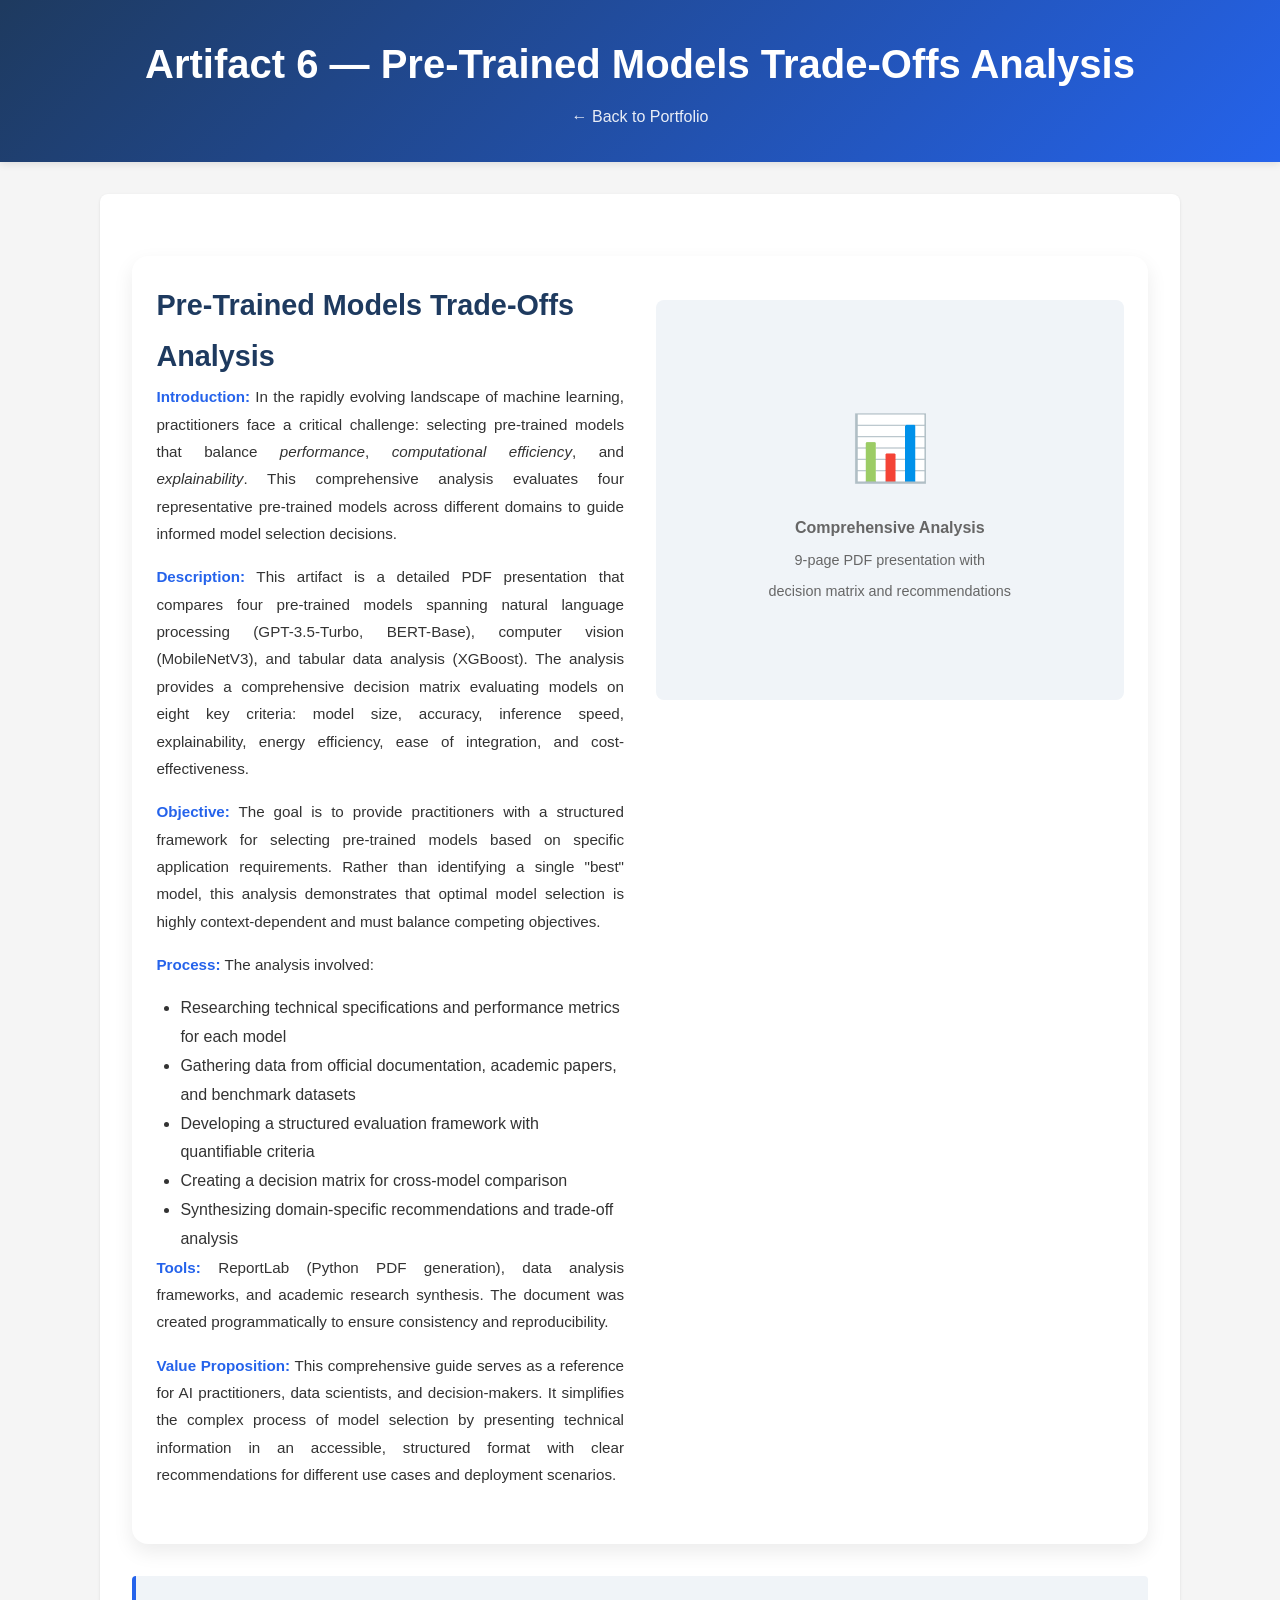
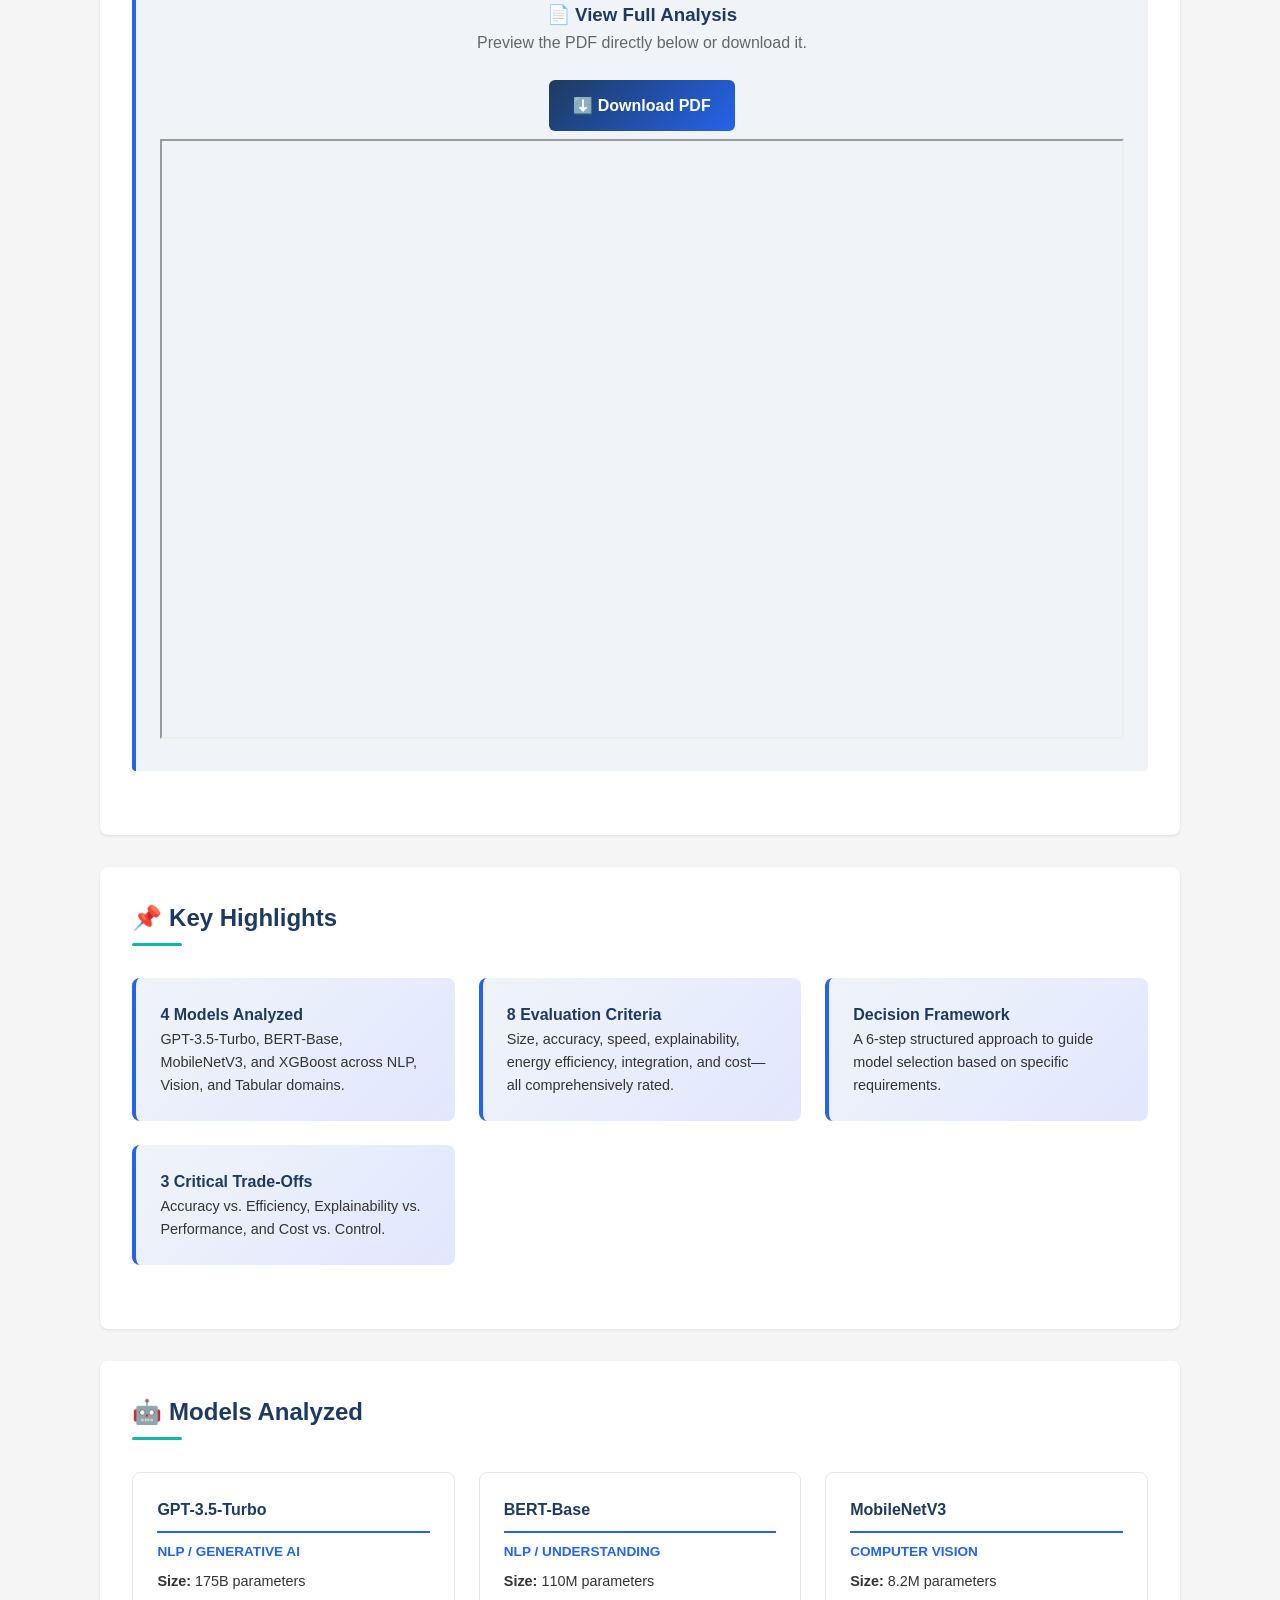
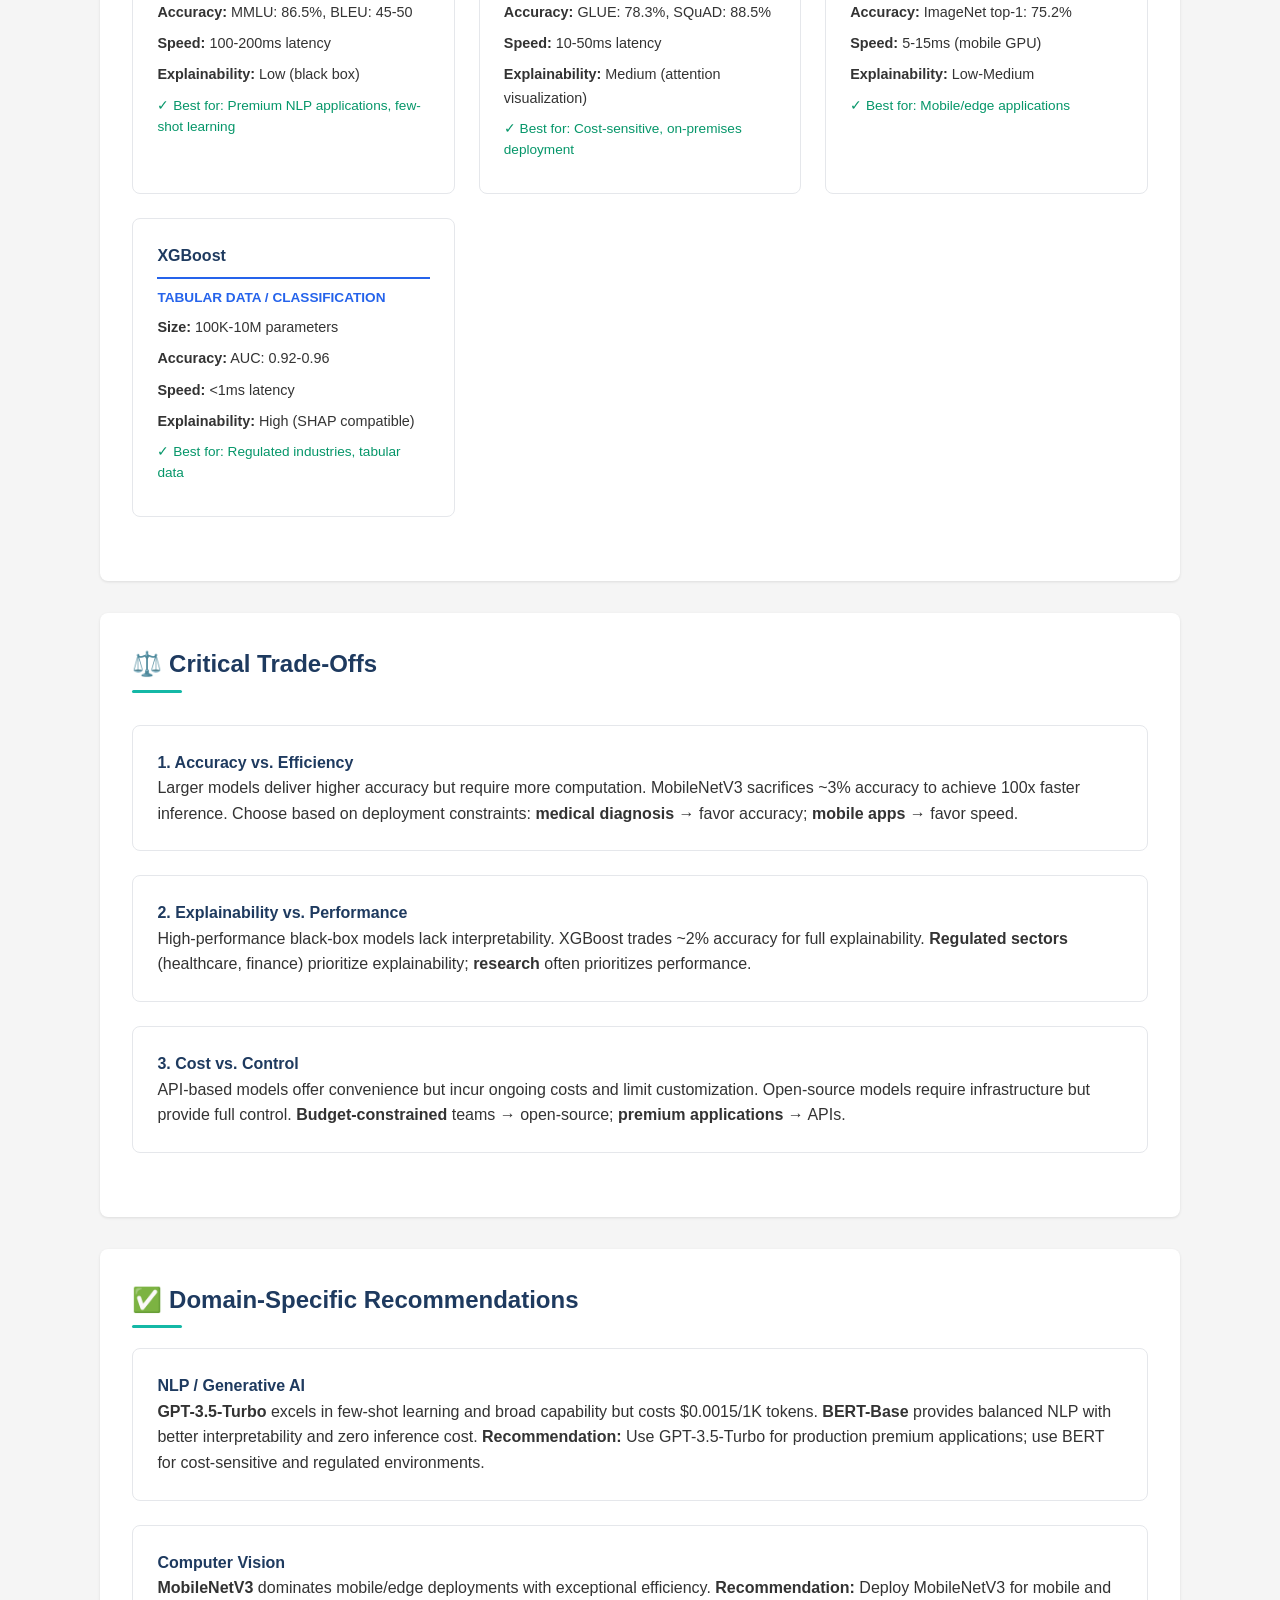
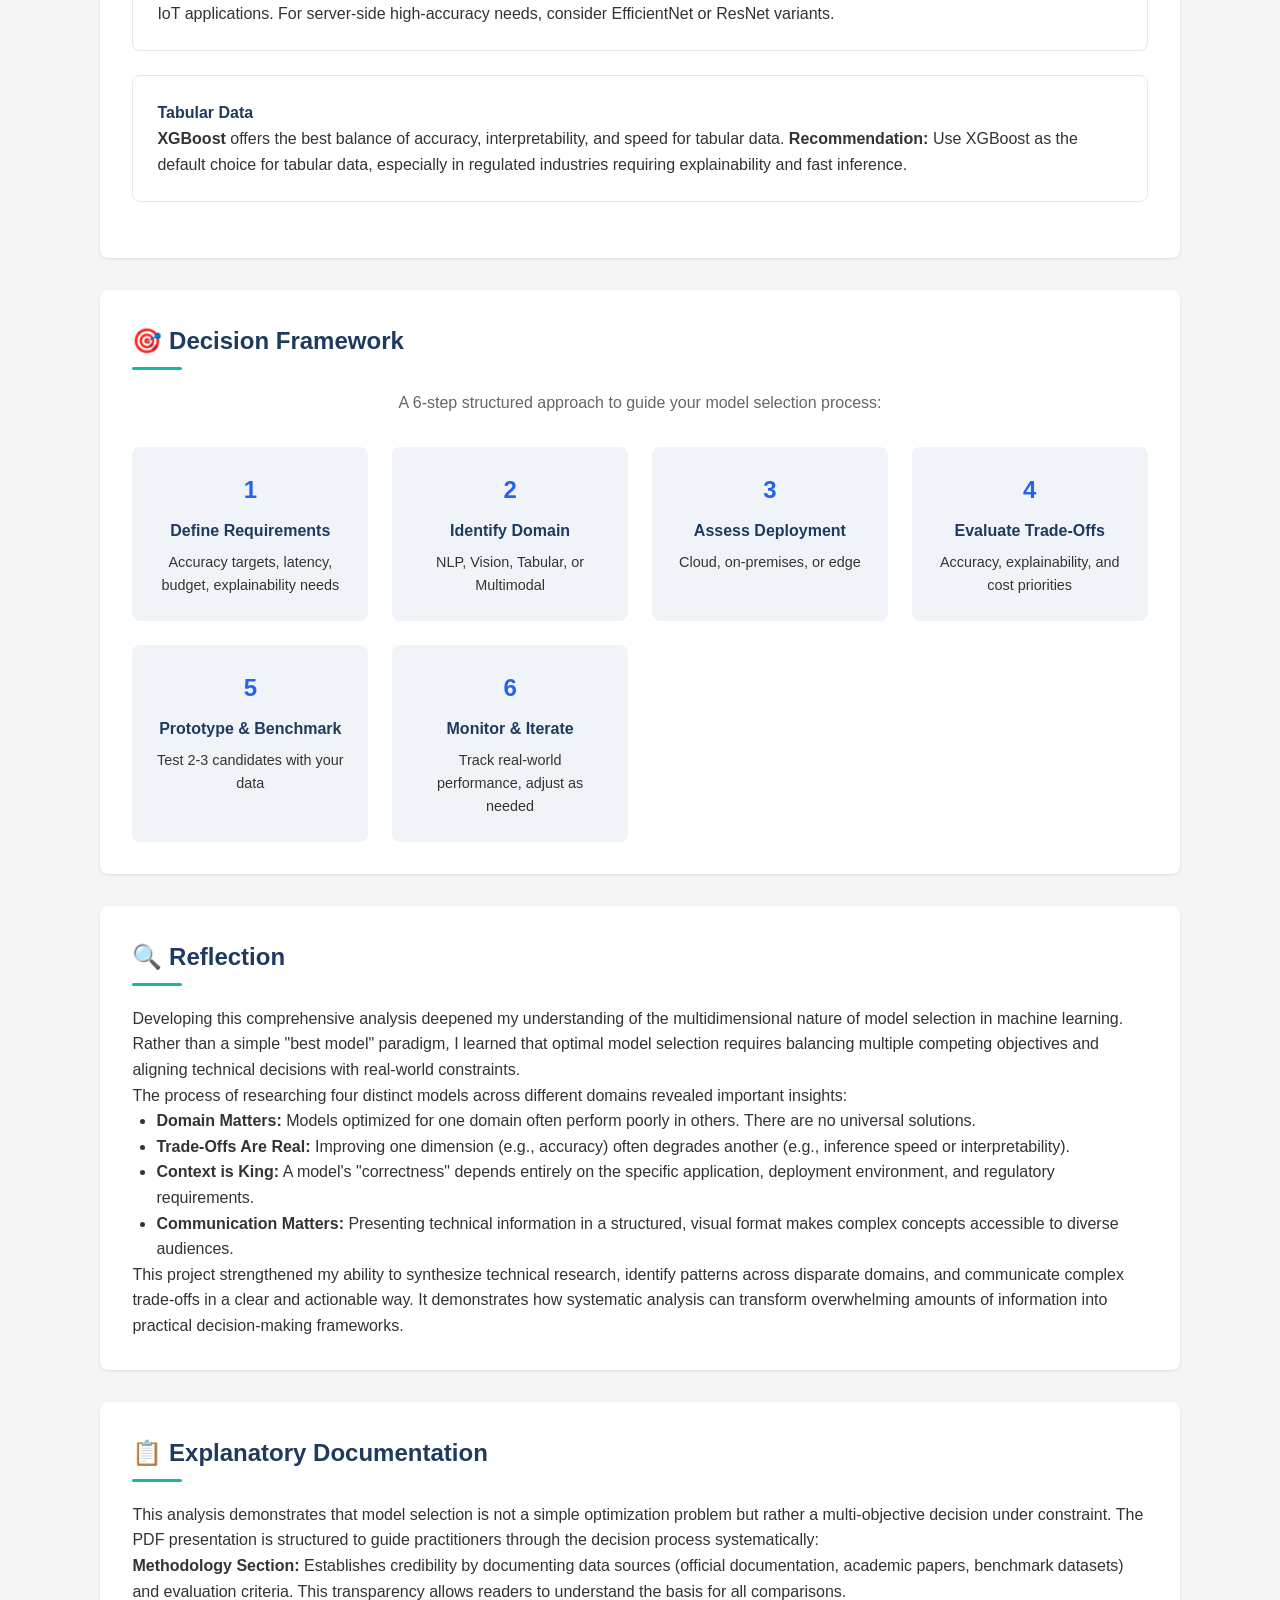
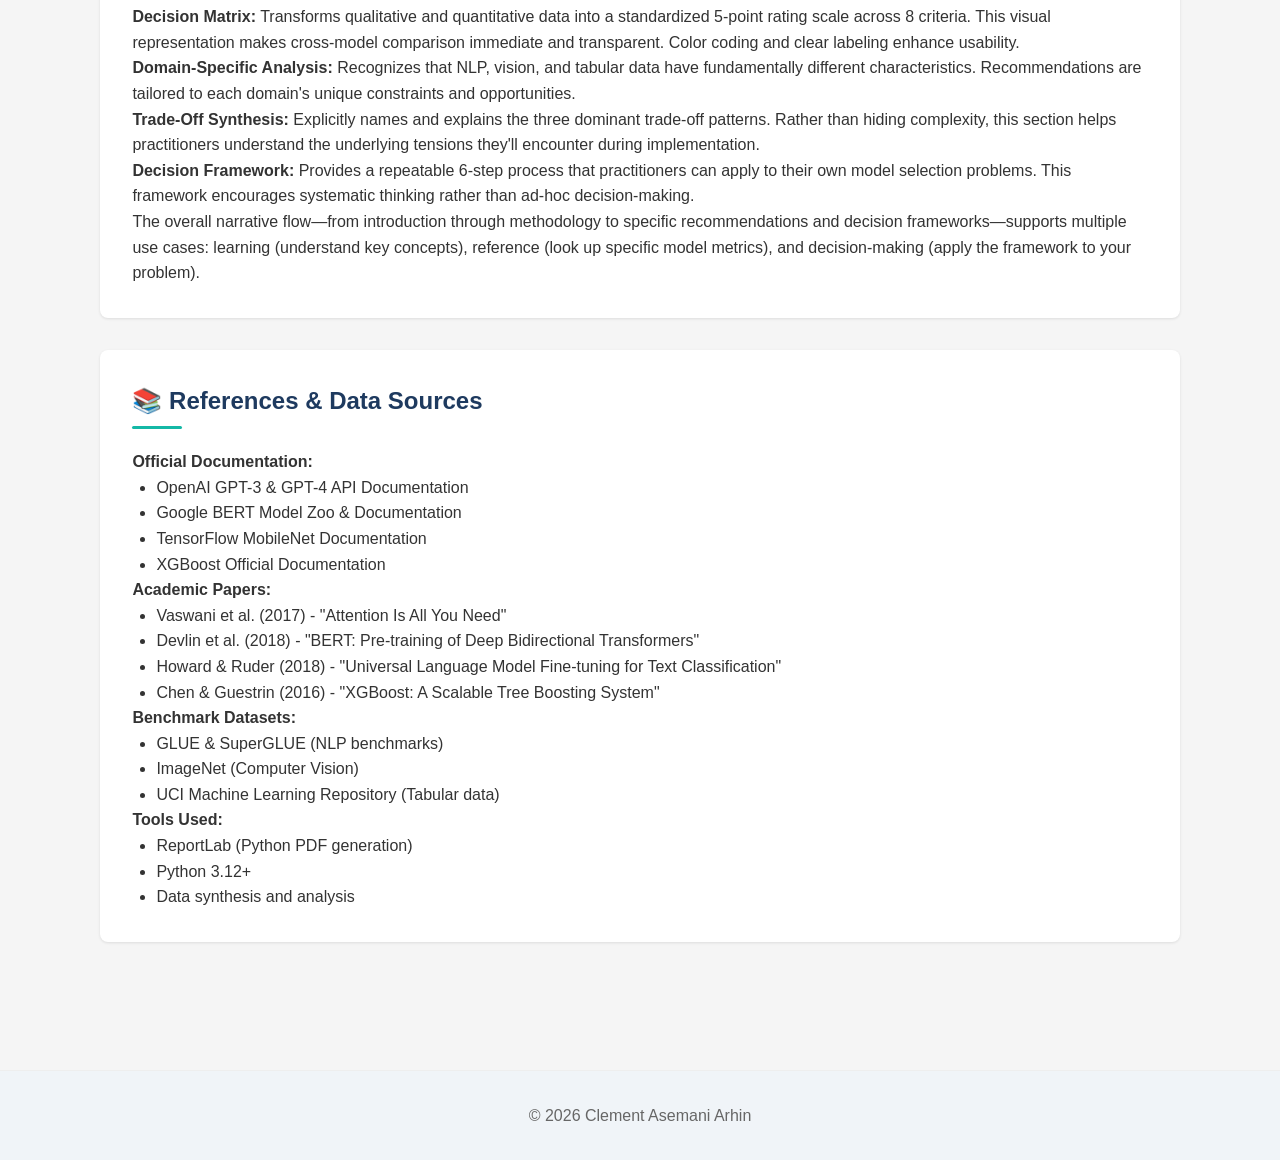
==== artifact5.html @ 117c65ce "v15" ====
<!doctype html>
<html lang="en">
  <head>
    <meta charset="UTF-8" />
    <meta
      name="viewport"
      content="width=device-width, initial-scale=1.0" />
    <title>Artifact 5| Pre-Trained Models Trade-Offs Analysis</title>
    <link
      rel="stylesheet"
      href="style.css" />
    <style>
      body {
        font-family:
          -apple-system, BlinkMacSystemFont, "Segoe UI", Roboto, Oxygen, Ubuntu,
          Cantarell, sans-serif;
        line-height: 1.6;
        color: #333;
        background-color: #f5f5f5;
      }

      header {
        background: linear-gradient(135deg, #1e3a5f 0%, #2563eb 100%);
        color: white;
        padding: 2rem;
        text-align: center;
        box-shadow: 0 2px 8px rgba(0, 0, 0, 0.1);
      }

      header h1 {
        margin: 0;
        font-size: 2.5rem;
        margin-bottom: 0.5rem;
      }

      header a {
        color: rgba(255, 255, 255, 0.9);
        text-decoration: none;
        transition: color 0.3s;
      }

      header a:hover {
        color: white;
      }

      .container {
        max-width: 1200px;
        margin: 0 auto;
        padding: 2rem;
      }

      section {
        background: white;
        padding: 2rem;
        border-radius: 8px;
        box-shadow: 0 1px 3px rgba(0, 0, 0, 0.1);
        margin-bottom: 2rem;
      }

      .project {
        display: grid;
        grid-template-columns: 1fr 1fr;
        gap: 2rem;
        align-items: start;
      }

      .project-text h3 {
        color: #1e3a5f;
        font-size: 1.8rem;
        margin-top: 0;
      }

      .project-text p {
        margin-bottom: 1rem;
        text-align: justify;
        font-size: 0.95rem;
      }

      .project-text strong {
        color: #2563eb;
      }

      .project-image {
        display: flex;
        justify-content: center;
        align-items: center;
        min-height: 400px;
        background: #f0f4f8;
        border-radius: 8px;
        padding: 1rem;
      }

      .project-image img {
        max-width: 100%;
        max-height: 500px;
        border-radius: 6px;
      }

      .pdf-preview {
        margin: 2rem 0;
        padding: 1.5rem;
        background: #f0f4f8;
        border-left: 4px solid #2563eb;
        border-radius: 4px;
        text-align: center;
      }

      .pdf-download-btn {
        display: inline-block;
        background: linear-gradient(135deg, #1e3a5f 0%, #2563eb 100%);
        color: white;
        padding: 0.8rem 1.5rem;
        border-radius: 6px;
        text-decoration: none;
        font-weight: 600;
        transition:
          transform 0.2s,
          box-shadow 0.2s;
        margin: 0.5rem;
      }

      .pdf-download-btn:hover {
        transform: translateY(-2px);
        box-shadow: 0 4px 12px rgba(37, 99, 235, 0.3);
      }

      .key-highlights {
        display: grid;
        grid-template-columns: repeat(auto-fit, minmax(250px, 1fr));
        gap: 1.5rem;
        margin: 2rem 0;
      }

      .highlight-card {
        background: linear-gradient(135deg, #f0f4f8 0%, #e0e7ff 100%);
        padding: 1.5rem;
        border-radius: 8px;
        border-left: 4px solid #2563eb;
      }

      .highlight-card h4 {
        color: #1e3a5f;
        margin-top: 0;
      }

      .highlight-card p {
        margin-bottom: 0;
        font-size: 0.9rem;
      }

      .models-overview {
        display: grid;
        grid-template-columns: repeat(auto-fit, minmax(280px, 1fr));
        gap: 1.5rem;
        margin: 2rem 0;
      }

      .model-card {
        background: white;
        border: 1px solid #e5e7eb;
        border-radius: 8px;
        padding: 1.5rem;
        transition: box-shadow 0.3s;
      }

      .model-card:hover {
        box-shadow: 0 4px 12px rgba(0, 0, 0, 0.1);
      }

      .model-card h4 {
        color: #1e3a5f;
        margin-top: 0;
        border-bottom: 2px solid #2563eb;
        padding-bottom: 0.5rem;
      }

      .model-card .domain {
        color: #2563eb;
        font-weight: 600;
        font-size: 0.85rem;
        text-transform: uppercase;
      }

      .model-card p {
        margin: 0.5rem 0;
        font-size: 0.9rem;
      }

      .tradeoff-section {
        margin: 2rem 0;
      }

      .tradeoff-card {
        background: white;
        border: 1px solid #e5e7eb;
        border-radius: 8px;
        padding: 1.5rem;
        margin-bottom: 1.5rem;
      }

      .tradeoff-card h4 {
        color: #1e3a5f;
        margin-top: 0;
      }

      footer {
        background: #f0f4f8;
        padding: 2rem;
        text-align: center;
        color: #666;
        margin-top: 4rem;
      }

      @media (max-width: 768px) {
        .project {
          grid-template-columns: 1fr;
        }

        header h1 {
          font-size: 1.8rem;
        }

        .container {
          padding: 1rem;
        }
      }
    </style>
  </head>

  <body>
    <header>
      <h1>Artifact 6 — Pre-Trained Models Trade-Offs Analysis</h1>
      <a href="index.html">← Back to Portfolio</a>
    </header>

    <div class="container">
      <section id="model-analysis">
        <article class="project">
          <div class="project-text">
            <h3>Pre-Trained Models Trade-Offs Analysis</h3>

            <p>
              <strong>Introduction:</strong> In the rapidly evolving landscape
              of machine learning, practitioners face a critical challenge:
              selecting pre-trained models that balance <em>performance</em>,
              <em>computational efficiency</em>, and <em>explainability</em>.
              This comprehensive analysis evaluates four representative
              pre-trained models across different domains to guide informed
              model selection decisions.
            </p>

            <p>
              <strong>Description:</strong> This artifact is a detailed PDF
              presentation that compares four pre-trained models spanning
              natural language processing (GPT-3.5-Turbo, BERT-Base), computer
              vision (MobileNetV3), and tabular data analysis (XGBoost). The
              analysis provides a comprehensive decision matrix evaluating
              models on eight key criteria: model size, accuracy, inference
              speed, explainability, energy efficiency, ease of integration, and
              cost-effectiveness.
            </p>

            <p>
              <strong>Objective:</strong> The goal is to provide practitioners
              with a structured framework for selecting pre-trained models based
              on specific application requirements. Rather than identifying a
              single "best" model, this analysis demonstrates that optimal model
              selection is highly context-dependent and must balance competing
              objectives.
            </p>

            <p><strong>Process:</strong> The analysis involved:</p>
            <ul style="margin-left: 1.5rem">
              <li>
                Researching technical specifications and performance metrics for
                each model
              </li>
              <li>
                Gathering data from official documentation, academic papers, and
                benchmark datasets
              </li>
              <li>
                Developing a structured evaluation framework with quantifiable
                criteria
              </li>
              <li>Creating a decision matrix for cross-model comparison</li>
              <li>
                Synthesizing domain-specific recommendations and trade-off
                analysis
              </li>
            </ul>

            <p>
              <strong>Tools:</strong> ReportLab (Python PDF generation), data
              analysis frameworks, and academic research synthesis. The document
              was created programmatically to ensure consistency and
              reproducibility.
            </p>

            <p>
              <strong>Value Proposition:</strong> This comprehensive guide
              serves as a reference for AI practitioners, data scientists, and
              decision-makers. It simplifies the complex process of model
              selection by presenting technical information in an accessible,
              structured format with clear recommendations for different use
              cases and deployment scenarios.
            </p>
          </div>

          <div class="project-image">
            <div style="text-align: center; color: #666">
              <div style="font-size: 4rem; margin-bottom: 1rem">📊</div>
              <p style="margin: 0"><strong>Comprehensive Analysis</strong></p>
              <p style="margin: 0.5rem 0; font-size: 0.9rem">
                9-page PDF presentation with
              </p>
              <p style="margin: 0; font-size: 0.9rem">
                decision matrix and recommendations
              </p>
            </div>
          </div>
        </article>

        <!-- PDF Preview Section -->
        <!-- PDF Preview Section -->
        <div class="pdf-preview">
          <h3 style="margin-top: 0; color: #1e3a5f">📄 View Full Analysis</h3>
          <p style="margin-bottom: 1rem; color: #666">
            Preview the PDF directly below or download it.
          </p>

          <a
            href="Model_Trade_offs_Analysis.pdf"
            class="pdf-download-btn"
            download>
            ⬇️ Download PDF
          </a>

          <!-- Embedded PDF Viewer -->
          <div class="pdf-viewer">
            <iframe
              src="Model_Trade_offs_Analysis.pdf"
              width="100%"
              height="600px">
            </iframe>
          </div>
        </div>
      </section>

      <!-- Key Highlights Section -->
      <section>
        <h2 style="color: #1e3a5f; margin-top: 0">📌 Key Highlights</h2>
        <div class="key-highlights">
          <div class="highlight-card">
            <h4>4 Models Analyzed</h4>
            <p>
              GPT-3.5-Turbo, BERT-Base, MobileNetV3, and XGBoost across NLP,
              Vision, and Tabular domains.
            </p>
          </div>
          <div class="highlight-card">
            <h4>8 Evaluation Criteria</h4>
            <p>
              Size, accuracy, speed, explainability, energy efficiency,
              integration, and cost—all comprehensively rated.
            </p>
          </div>
          <div class="highlight-card">
            <h4>Decision Framework</h4>
            <p>
              A 6-step structured approach to guide model selection based on
              specific requirements.
            </p>
          </div>
          <div class="highlight-card">
            <h4>3 Critical Trade-Offs</h4>
            <p>
              Accuracy vs. Efficiency, Explainability vs. Performance, and Cost
              vs. Control.
            </p>
          </div>
        </div>
      </section>

      <!-- Models Overview Section -->
      <section>
        <h2 style="color: #1e3a5f; margin-top: 0">🤖 Models Analyzed</h2>
        <div class="models-overview">
          <div class="model-card">
            <h4>GPT-3.5-Turbo</h4>
            <p class="domain">NLP / Generative AI</p>
            <p><strong>Size:</strong> 175B parameters</p>
            <p><strong>Accuracy:</strong> MMLU: 86.5%, BLEU: 45-50</p>
            <p><strong>Speed:</strong> 100-200ms latency</p>
            <p><strong>Explainability:</strong> Low (black box)</p>
            <p style="color: #059669; font-size: 0.85rem">
              ✓ Best for: Premium NLP applications, few-shot learning
            </p>
          </div>

          <div class="model-card">
            <h4>BERT-Base</h4>
            <p class="domain">NLP / Understanding</p>
            <p><strong>Size:</strong> 110M parameters</p>
            <p><strong>Accuracy:</strong> GLUE: 78.3%, SQuAD: 88.5%</p>
            <p><strong>Speed:</strong> 10-50ms latency</p>
            <p>
              <strong>Explainability:</strong> Medium (attention visualization)
            </p>
            <p style="color: #059669; font-size: 0.85rem">
              ✓ Best for: Cost-sensitive, on-premises deployment
            </p>
          </div>

          <div class="model-card">
            <h4>MobileNetV3</h4>
            <p class="domain">Computer Vision</p>
            <p><strong>Size:</strong> 8.2M parameters</p>
            <p><strong>Accuracy:</strong> ImageNet top-1: 75.2%</p>
            <p><strong>Speed:</strong> 5-15ms (mobile GPU)</p>
            <p><strong>Explainability:</strong> Low-Medium</p>
            <p style="color: #059669; font-size: 0.85rem">
              ✓ Best for: Mobile/edge applications
            </p>
          </div>

          <div class="model-card">
            <h4>XGBoost</h4>
            <p class="domain">Tabular Data / Classification</p>
            <p><strong>Size:</strong> 100K-10M parameters</p>
            <p><strong>Accuracy:</strong> AUC: 0.92-0.96</p>
            <p><strong>Speed:</strong> &lt;1ms latency</p>
            <p><strong>Explainability:</strong> High (SHAP compatible)</p>
            <p style="color: #059669; font-size: 0.85rem">
              ✓ Best for: Regulated industries, tabular data
            </p>
          </div>
        </div>
      </section>

      <!-- Trade-Offs Section -->
      <section>
        <h2 style="color: #1e3a5f; margin-top: 0">⚖️ Critical Trade-Offs</h2>

        <div class="tradeoff-section">
          <div class="tradeoff-card">
            <h4>1. Accuracy vs. Efficiency</h4>
            <p>
              Larger models deliver higher accuracy but require more
              computation. MobileNetV3 sacrifices ~3% accuracy to achieve 100x
              faster inference. Choose based on deployment constraints:
              <strong>medical diagnosis</strong> → favor accuracy;
              <strong>mobile apps</strong> → favor speed.
            </p>
          </div>

          <div class="tradeoff-card">
            <h4>2. Explainability vs. Performance</h4>
            <p>
              High-performance black-box models lack interpretability. XGBoost
              trades ~2% accuracy for full explainability.
              <strong>Regulated sectors</strong> (healthcare, finance)
              prioritize explainability; <strong>research</strong> often
              prioritizes performance.
            </p>
          </div>

          <div class="tradeoff-card">
            <h4>3. Cost vs. Control</h4>
            <p>
              API-based models offer convenience but incur ongoing costs and
              limit customization. Open-source models require infrastructure but
              provide full control. <strong>Budget-constrained</strong> teams →
              open-source; <strong>premium applications</strong> → APIs.
            </p>
          </div>
        </div>
      </section>

      <!-- Recommendations Section -->
      <section>
        <h2 style="color: #1e3a5f; margin-top: 0">
          ✅ Domain-Specific Recommendations
        </h2>

        <div class="tradeoff-card">
          <h4>NLP / Generative AI</h4>
          <p>
            <strong>GPT-3.5-Turbo</strong> excels in few-shot learning and broad
            capability but costs $0.0015/1K tokens.
            <strong>BERT-Base</strong> provides balanced NLP with better
            interpretability and zero inference cost.
            <strong>Recommendation:</strong> Use GPT-3.5-Turbo for production
            premium applications; use BERT for cost-sensitive and regulated
            environments.
          </p>
        </div>

        <div class="tradeoff-card">
          <h4>Computer Vision</h4>
          <p>
            <strong>MobileNetV3</strong> dominates mobile/edge deployments with
            exceptional efficiency. <strong>Recommendation:</strong> Deploy
            MobileNetV3 for mobile and IoT applications. For server-side
            high-accuracy needs, consider EfficientNet or ResNet variants.
          </p>
        </div>

        <div class="tradeoff-card">
          <h4>Tabular Data</h4>
          <p>
            <strong>XGBoost</strong> offers the best balance of accuracy,
            interpretability, and speed for tabular data.
            <strong>Recommendation:</strong> Use XGBoost as the default choice
            for tabular data, especially in regulated industries requiring
            explainability and fast inference.
          </p>
        </div>
      </section>

      <!-- Decision Framework Section -->
      <section>
        <h2 style="color: #1e3a5f; margin-top: 0">🎯 Decision Framework</h2>
        <p style="text-align: center; color: #666; margin-bottom: 2rem">
          A 6-step structured approach to guide your model selection process:
        </p>

        <div
          style="
            display: grid;
            grid-template-columns: repeat(auto-fit, minmax(200px, 1fr));
            gap: 1.5rem;
          ">
          <div
            style="
              background: #f0f4f8;
              padding: 1.5rem;
              border-radius: 8px;
              text-align: center;
            ">
            <div
              style="
                font-size: 1.5rem;
                color: #2563eb;
                font-weight: bold;
                margin-bottom: 0.5rem;
              ">
              1
            </div>
            <h4 style="margin: 0.5rem 0; color: #1e3a5f">
              Define Requirements
            </h4>
            <p style="font-size: 0.9rem; margin: 0">
              Accuracy targets, latency, budget, explainability needs
            </p>
          </div>

          <div
            style="
              background: #f0f4f8;
              padding: 1.5rem;
              border-radius: 8px;
              text-align: center;
            ">
            <div
              style="
                font-size: 1.5rem;
                color: #2563eb;
                font-weight: bold;
                margin-bottom: 0.5rem;
              ">
              2
            </div>
            <h4 style="margin: 0.5rem 0; color: #1e3a5f">Identify Domain</h4>
            <p style="font-size: 0.9rem; margin: 0">
              NLP, Vision, Tabular, or Multimodal
            </p>
          </div>

          <div
            style="
              background: #f0f4f8;
              padding: 1.5rem;
              border-radius: 8px;
              text-align: center;
            ">
            <div
              style="
                font-size: 1.5rem;
                color: #2563eb;
                font-weight: bold;
                margin-bottom: 0.5rem;
              ">
              3
            </div>
            <h4 style="margin: 0.5rem 0; color: #1e3a5f">Assess Deployment</h4>
            <p style="font-size: 0.9rem; margin: 0">
              Cloud, on-premises, or edge
            </p>
          </div>

          <div
            style="
              background: #f0f4f8;
              padding: 1.5rem;
              border-radius: 8px;
              text-align: center;
            ">
            <div
              style="
                font-size: 1.5rem;
                color: #2563eb;
                font-weight: bold;
                margin-bottom: 0.5rem;
              ">
              4
            </div>
            <h4 style="margin: 0.5rem 0; color: #1e3a5f">
              Evaluate Trade-Offs
            </h4>
            <p style="font-size: 0.9rem; margin: 0">
              Accuracy, explainability, and cost priorities
            </p>
          </div>

          <div
            style="
              background: #f0f4f8;
              padding: 1.5rem;
              border-radius: 8px;
              text-align: center;
            ">
            <div
              style="
                font-size: 1.5rem;
                color: #2563eb;
                font-weight: bold;
                margin-bottom: 0.5rem;
              ">
              5
            </div>
            <h4 style="margin: 0.5rem 0; color: #1e3a5f">
              Prototype & Benchmark
            </h4>
            <p style="font-size: 0.9rem; margin: 0">
              Test 2-3 candidates with your data
            </p>
          </div>

          <div
            style="
              background: #f0f4f8;
              padding: 1.5rem;
              border-radius: 8px;
              text-align: center;
            ">
            <div
              style="
                font-size: 1.5rem;
                color: #2563eb;
                font-weight: bold;
                margin-bottom: 0.5rem;
              ">
              6
            </div>
            <h4 style="margin: 0.5rem 0; color: #1e3a5f">Monitor & Iterate</h4>
            <p style="font-size: 0.9rem; margin: 0">
              Track real-world performance, adjust as needed
            </p>
          </div>
        </div>
      </section>

      <!-- Reflection Section -->
      <section>
        <h2 style="color: #1e3a5f; margin-top: 0">🔍 Reflection</h2>

        <p>
          Developing this comprehensive analysis deepened my understanding of
          the multidimensional nature of model selection in machine learning.
          Rather than a simple "best model" paradigm, I learned that optimal
          model selection requires balancing multiple competing objectives and
          aligning technical decisions with real-world constraints.
        </p>

        <p>
          The process of researching four distinct models across different
          domains revealed important insights:
        </p>

        <ul style="margin-left: 1.5rem">
          <li>
            <strong>Domain Matters:</strong> Models optimized for one domain
            often perform poorly in others. There are no universal solutions.
          </li>
          <li>
            <strong>Trade-Offs Are Real:</strong> Improving one dimension (e.g.,
            accuracy) often degrades another (e.g., inference speed or
            interpretability).
          </li>
          <li>
            <strong>Context is King:</strong> A model's "correctness" depends
            entirely on the specific application, deployment environment, and
            regulatory requirements.
          </li>
          <li>
            <strong>Communication Matters:</strong> Presenting technical
            information in a structured, visual format makes complex concepts
            accessible to diverse audiences.
          </li>
        </ul>

        <p>
          This project strengthened my ability to synthesize technical research,
          identify patterns across disparate domains, and communicate complex
          trade-offs in a clear and actionable way. It demonstrates how
          systematic analysis can transform overwhelming amounts of information
          into practical decision-making frameworks.
        </p>
      </section>

      <!-- Documentation Section -->
      <section>
        <h2 style="color: #1e3a5f; margin-top: 0">
          📋 Explanatory Documentation
        </h2>

        <p>
          This analysis demonstrates that model selection is not a simple
          optimization problem but rather a multi-objective decision under
          constraint. The PDF presentation is structured to guide practitioners
          through the decision process systematically:
        </p>

        <p>
          <strong>Methodology Section:</strong> Establishes credibility by
          documenting data sources (official documentation, academic papers,
          benchmark datasets) and evaluation criteria. This transparency allows
          readers to understand the basis for all comparisons.
        </p>

        <p>
          <strong>Decision Matrix:</strong> Transforms qualitative and
          quantitative data into a standardized 5-point rating scale across 8
          criteria. This visual representation makes cross-model comparison
          immediate and transparent. Color coding and clear labeling enhance
          usability.
        </p>

        <p>
          <strong>Domain-Specific Analysis:</strong> Recognizes that NLP,
          vision, and tabular data have fundamentally different characteristics.
          Recommendations are tailored to each domain's unique constraints and
          opportunities.
        </p>

        <p>
          <strong>Trade-Off Synthesis:</strong> Explicitly names and explains
          the three dominant trade-off patterns. Rather than hiding complexity,
          this section helps practitioners understand the underlying tensions
          they'll encounter during implementation.
        </p>

        <p>
          <strong>Decision Framework:</strong> Provides a repeatable 6-step
          process that practitioners can apply to their own model selection
          problems. This framework encourages systematic thinking rather than
          ad-hoc decision-making.
        </p>

        <p>
          The overall narrative flow—from introduction through methodology to
          specific recommendations and decision frameworks—supports multiple use
          cases: learning (understand key concepts), reference (look up specific
          model metrics), and decision-making (apply the framework to your
          problem).
        </p>
      </section>

      <!-- References Section -->
      <section>
        <h2 style="color: #1e3a5f; margin-top: 0">
          📚 References & Data Sources
        </h2>

        <p><strong>Official Documentation:</strong></p>
        <ul style="margin-left: 1.5rem">
          <li>OpenAI GPT-3 & GPT-4 API Documentation</li>
          <li>Google BERT Model Zoo & Documentation</li>
          <li>TensorFlow MobileNet Documentation</li>
          <li>XGBoost Official Documentation</li>
        </ul>

        <p><strong>Academic Papers:</strong></p>
        <ul style="margin-left: 1.5rem">
          <li>Vaswani et al. (2017) - "Attention Is All You Need"</li>
          <li>
            Devlin et al. (2018) - "BERT: Pre-training of Deep Bidirectional
            Transformers"
          </li>
          <li>
            Howard & Ruder (2018) - "Universal Language Model Fine-tuning for
            Text Classification"
          </li>
          <li>
            Chen & Guestrin (2016) - "XGBoost: A Scalable Tree Boosting System"
          </li>
        </ul>

        <p><strong>Benchmark Datasets:</strong></p>
        <ul style="margin-left: 1.5rem">
          <li>GLUE & SuperGLUE (NLP benchmarks)</li>
          <li>ImageNet (Computer Vision)</li>
          <li>UCI Machine Learning Repository (Tabular data)</li>
        </ul>

        <p><strong>Tools Used:</strong></p>
        <ul style="margin-left: 1.5rem">
          <li>ReportLab (Python PDF generation)</li>
          <li>Python 3.12+</li>
          <li>Data synthesis and analysis</li>
        </ul>
      </section>
    </div>

    <footer>
      <p>© 2026 Clement Asemani Arhin</p>
    </footer>
  </body>
</html>
---- style.css ----
/* =========================
   GENERAL RESET & STYLES
   ========================= */
* {
  margin: 0;
  padding: 0;
  box-sizing: border-box;
  font-family: "Inter", sans-serif;
}

body {
  background: #f9f9fb;
  color: #222;
  line-height: 1.6;
}

a {
  text-decoration: none;
  color: inherit;
}

/* =========================
   HEADER / NAVBAR
   ========================= */
header {
  background: #fff;
  box-shadow: 0 2px 8px rgba(0, 0, 0, 0.05);
  padding: 16px 20px;
  text-align: center;
  position: sticky;
  top: 0;
  z-index: 100;
}

.nav-container {
  max-width: 1100px;
  margin: auto;
  display: flex;
  justify-content: space-between;
  align-items: center;
}

.logo {
  font-size: 22px;
  font-weight: 700;
  color: #6366f1;
}

nav ul {
  display: flex;
  gap: 18px;
  list-style: none;
}

nav a {
  color: #444;
  font-weight: 500;
  transition: 0.3s;
}

nav a:hover {
  color: #14b8a6;
}

.social-icons a {
  margin-left: 10px;
  color: #444;
  font-size: 16px;
  transition: 0.3s;
}

.social-icons a:hover {
  color: #f59e0b;
}

/* Hamburger Menu */
.burger {
  display: none;
  cursor: pointer;
  flex-direction: column;
  gap: 5px;
}

.burger div {
  width: 25px;
  height: 3px;
  background-color: #444;
  transition: all 0.3s ease;
}

/* =========================
   HERO SECTION
   ========================= */
.hero {
  text-align: center;
  padding: 80px 16px 40px;
}

.hero h2 {
  font-size: 32px;
  background: linear-gradient(90deg, #6366f1, #14b8a6);
  -webkit-background-clip: text;
  -webkit-text-fill-color: transparent;
  margin-bottom: 12px;
  font-weight: 700;
}

.subtitle {
  font-size: 16px;
  color: #555;
  margin-bottom: 12px;
}

.description {
  font-size: 14px;
  max-width: 90%;
  margin: auto;
  color: #555;
}

/* =========================
   SECTIONS
   ========================= */
section {
  max-width: 95%;
  margin: auto;
  padding: 40px 16px;
}

section h2 {
  font-size: 24px;
  margin-bottom: 20px;
  color: #111;
  position: relative;
}

section h2::after {
  content: "";
  display: block;
  width: 50px;
  height: 3px;
  background: #14b8a6;
  margin-top: 6px;
  border-radius: 2px;
}

/* =========================
   CARDS
   ========================= */
.cards {
  display: flex;
  flex-direction: column;
  gap: 16px;
}

.card {
  background: #fff;
  border-radius: 12px;
  padding: 20px 18px;
  box-shadow: 0 6px 15px rgba(0, 0, 0, 0.06);
  transition: 0.3s;
}

.card:hover {
  transform: translateY(-4px);
  box-shadow: 0 12px 25px rgba(99, 102, 241, 0.15);
}

/* =========================
   SKILLS GRID
   ========================= */
.skills-grid {
  display: grid;
  grid-template-columns: repeat(auto-fit, minmax(100px, 1fr));
  gap: 10px;
}

.skills-grid span {
  background: linear-gradient(135deg, #f59e0b, #10b981);
  color: white;
  padding: 8px;
  text-align: center;
  border-radius: 6px;
  font-weight: 500;
  font-size: 14px;
}

/* =========================
   PROJECTS / ARTIFACTS
   ========================= */
.project {
  background: #fff;
  border-radius: 16px;
  padding: 24px;
  margin-top: 30px;
  box-shadow: 0 8px 20px rgba(0, 0, 0, 0.08);
  transition: 0.3s;
}

.project:hover {
  transform: translateY(-6px);
  box-shadow: 0 12px 30px rgba(0, 0, 0, 0.12);
}

.project-text {
  line-height: 1.6;
  margin-bottom: 20px;
  font-size: 15px;
}

.project-image {
  display: flex;
  justify-content: center;
  margin-top: 20px;
}

.project-image img {
  max-width: 100%;
  border-radius: 12px;
  box-shadow: 0 6px 18px rgba(0, 0, 0, 0.08);
  object-fit: contain;
}

/* =========================
   ARTIFACTS SECTION MODERN STYLE
   ========================= */
#artifacts {
  padding: 60px 20px;
  background: #f3f4f6;
}

#artifacts h2 {
  text-align: center;
  font-size: 36px;
  margin-bottom: 50px;
  font-weight: 700;
  background: linear-gradient(90deg, #6366f1, #14b8a6);
  -webkit-background-clip: text;
  -webkit-text-fill-color: transparent;
}

/* Artifacts cards grid */
#artifacts .cards {
  display: grid;
  grid-template-columns: repeat(auto-fit, minmax(320px, 1fr));
  gap: 28px;
}

.artifact-card {
  text-decoration: none;
  color: inherit;
}

.artifact-card .card {
  display: flex;
  flex-direction: column;
  padding: 24px 20px;
  border-radius: 18px;
  background: rgba(255, 255, 255, 0.95);
  box-shadow: 0 12px 25px rgba(0, 0, 0, 0.08);
  transition: all 0.4s ease;
  height: 100%;
}

.artifact-card .card:hover {
  transform: translateY(-8px) scale(1.02);
  box-shadow: 0 20px 35px rgba(0, 0, 0, 0.15);
}

.artifact-card h3 {
  font-size: 22px;
  margin-bottom: 12px;
  color: #111;
  font-weight: 600;
}

.artifact-card p {
  font-size: 16px;
  color: #555;
  line-height: 1.5;
  flex-grow: 1;
}

.artifact-button {
  display: inline-block;
  margin-top: 20px;
  padding: 12px 22px;
  border-radius: 10px;
  font-weight: 600;
  color: #fff;
  background: linear-gradient(90deg, #6366f1, #14b8a6);
  transition: all 0.3s;
}

.artifact-button:hover {
  background: linear-gradient(90deg, #14b8a6, #6366f1);
  transform: translateY(-2px);
}

/* =========================
   FOOTER
   ========================= */
footer {
  text-align: center;
  padding: 30px 16px;
  margin-top: 50px;
  background: linear-gradient(90deg, #6366f1, #14b8a6);
  color: #fff;
  border-top: 1px solid #eee;
}

/* =========================
   RESPONSIVE
   ========================= */
@media (max-width: 768px) {
  .hero h2 {
    font-size: 28px;
  }

  .subtitle {
    font-size: 16px;
  }

  .description {
    font-size: 14px;
  }

  #artifacts h2 {
    font-size: 32px;
  }

  .cards {
    flex-direction: column;
  }

  .artifact-card .card {
    padding: 20px 16px;
  }

  .artifact-button {
    padding: 10px 18px;
  }
}

@media (min-width: 769px) {
  section {
    padding: 60px 40px;
  }

  #artifacts {
    padding: 80px 60px;
  }
}
/* =========================
   ARTIFACT CARD TEXT IMPROVEMENTS
   ========================= */
.artifact-card p,
.project-text {
  font-size: 16px; /* Slightly bigger for readability */
  line-height: 1.8; /* Increased line spacing */
  margin-bottom: 16px; /* More space between paragraphs */
}

.artifact-card strong {
  font-weight: 600; /* Emphasize strong text */
}

.project-text strong {
  font-weight: 600;
}

.artifact-card .card {
  padding: 28px 24px; /* Extra padding for text breathing space */
}
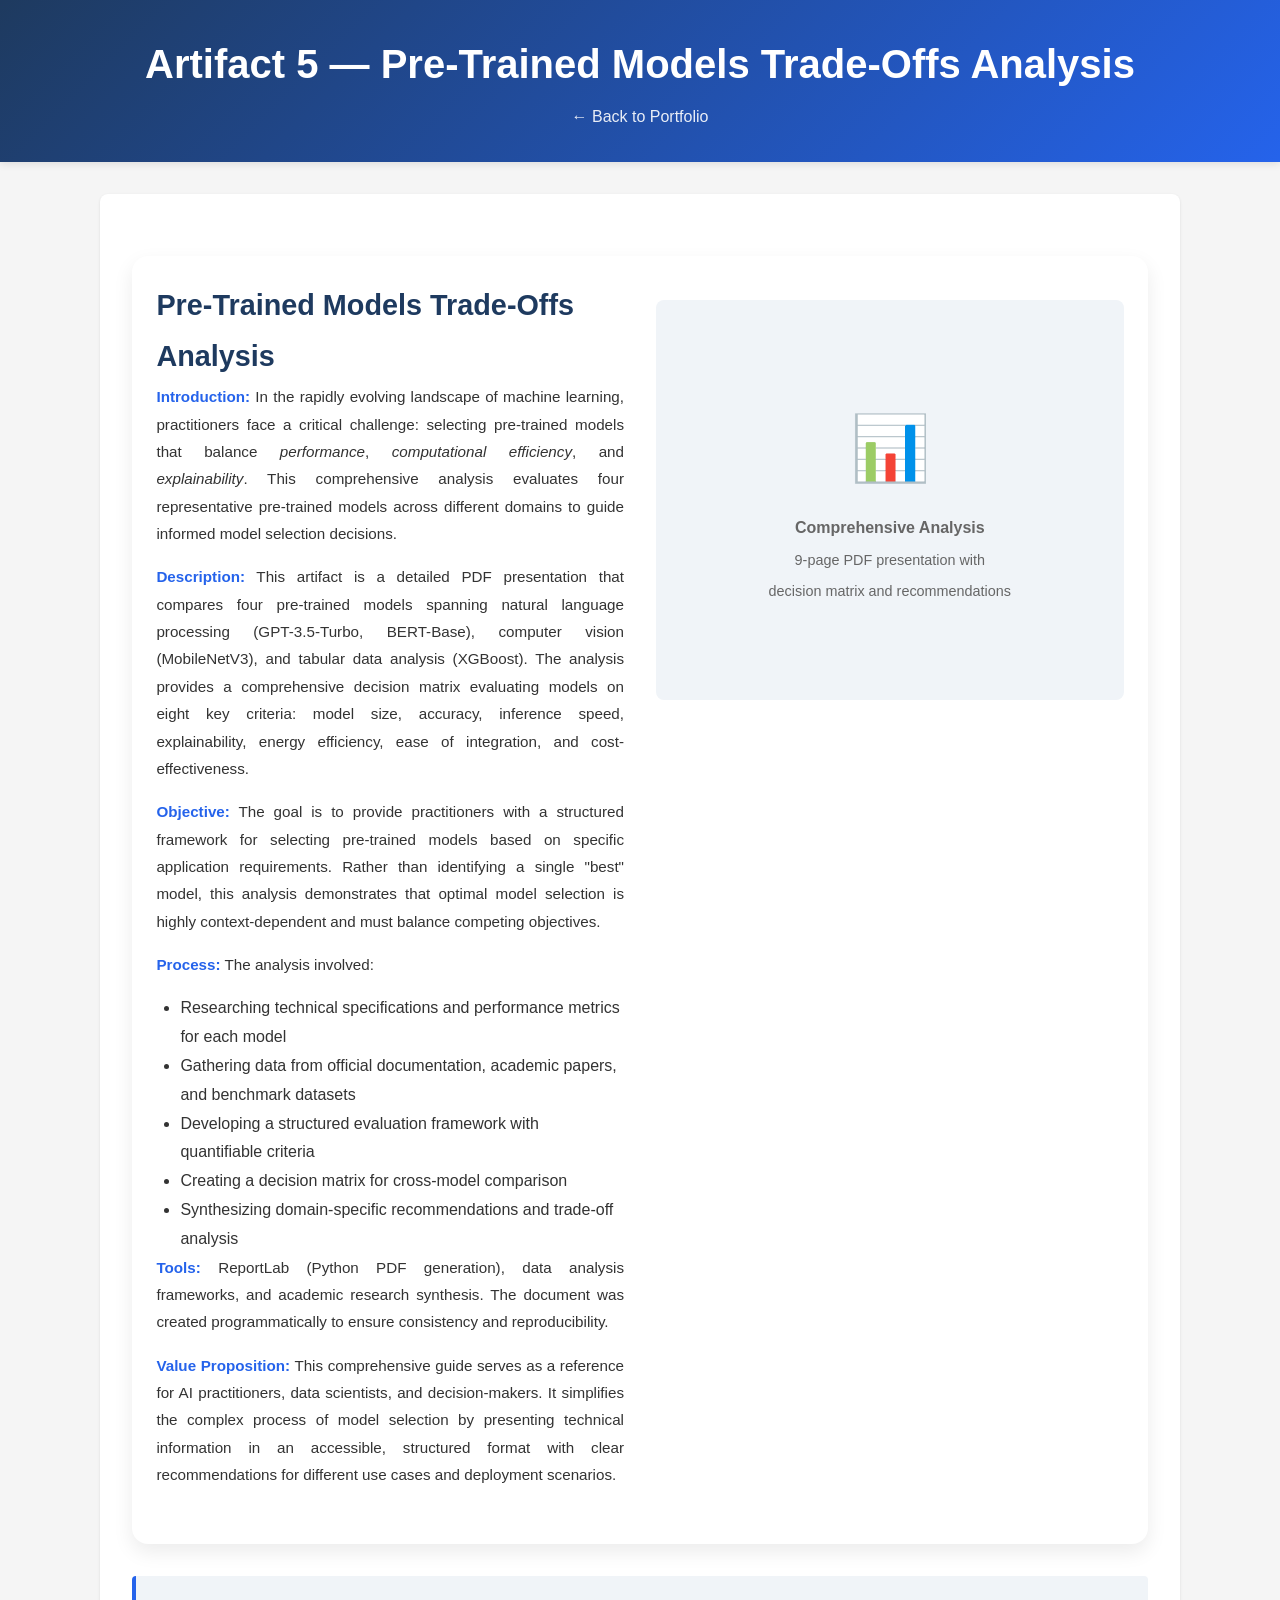
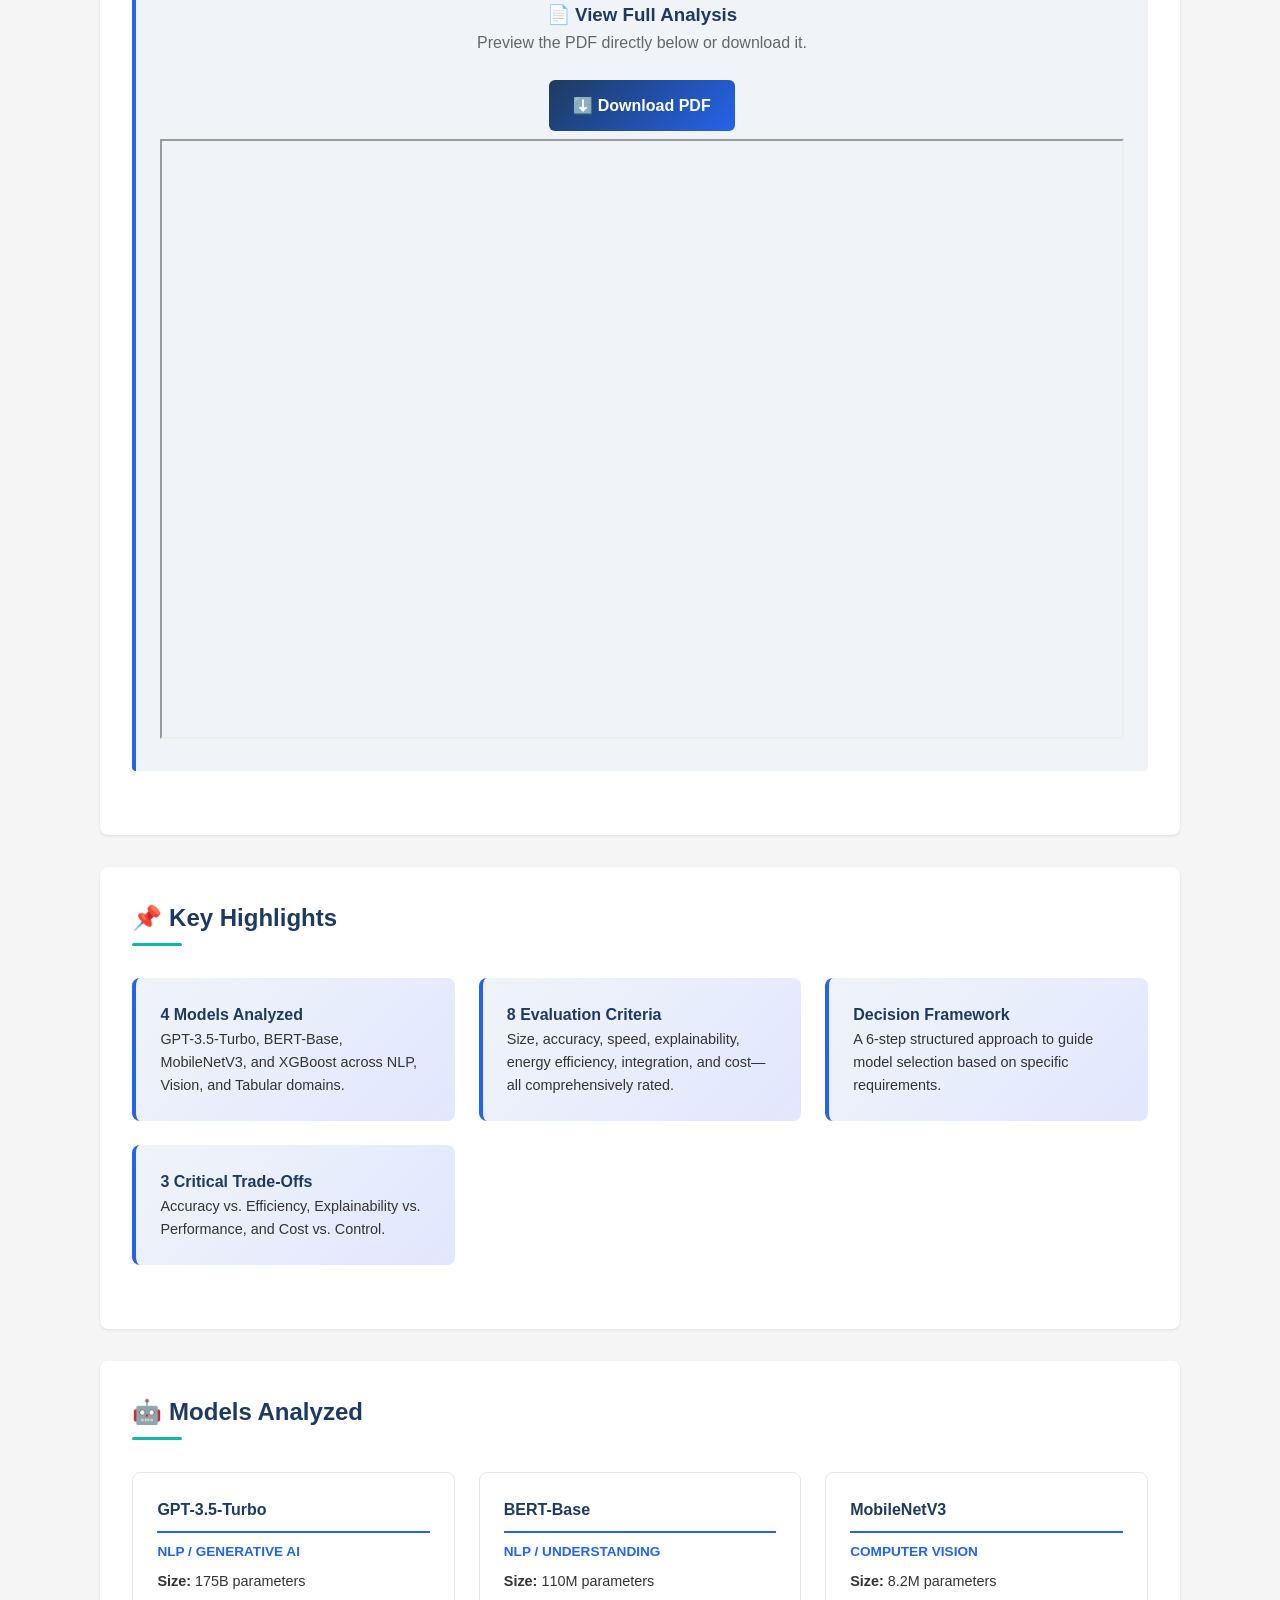
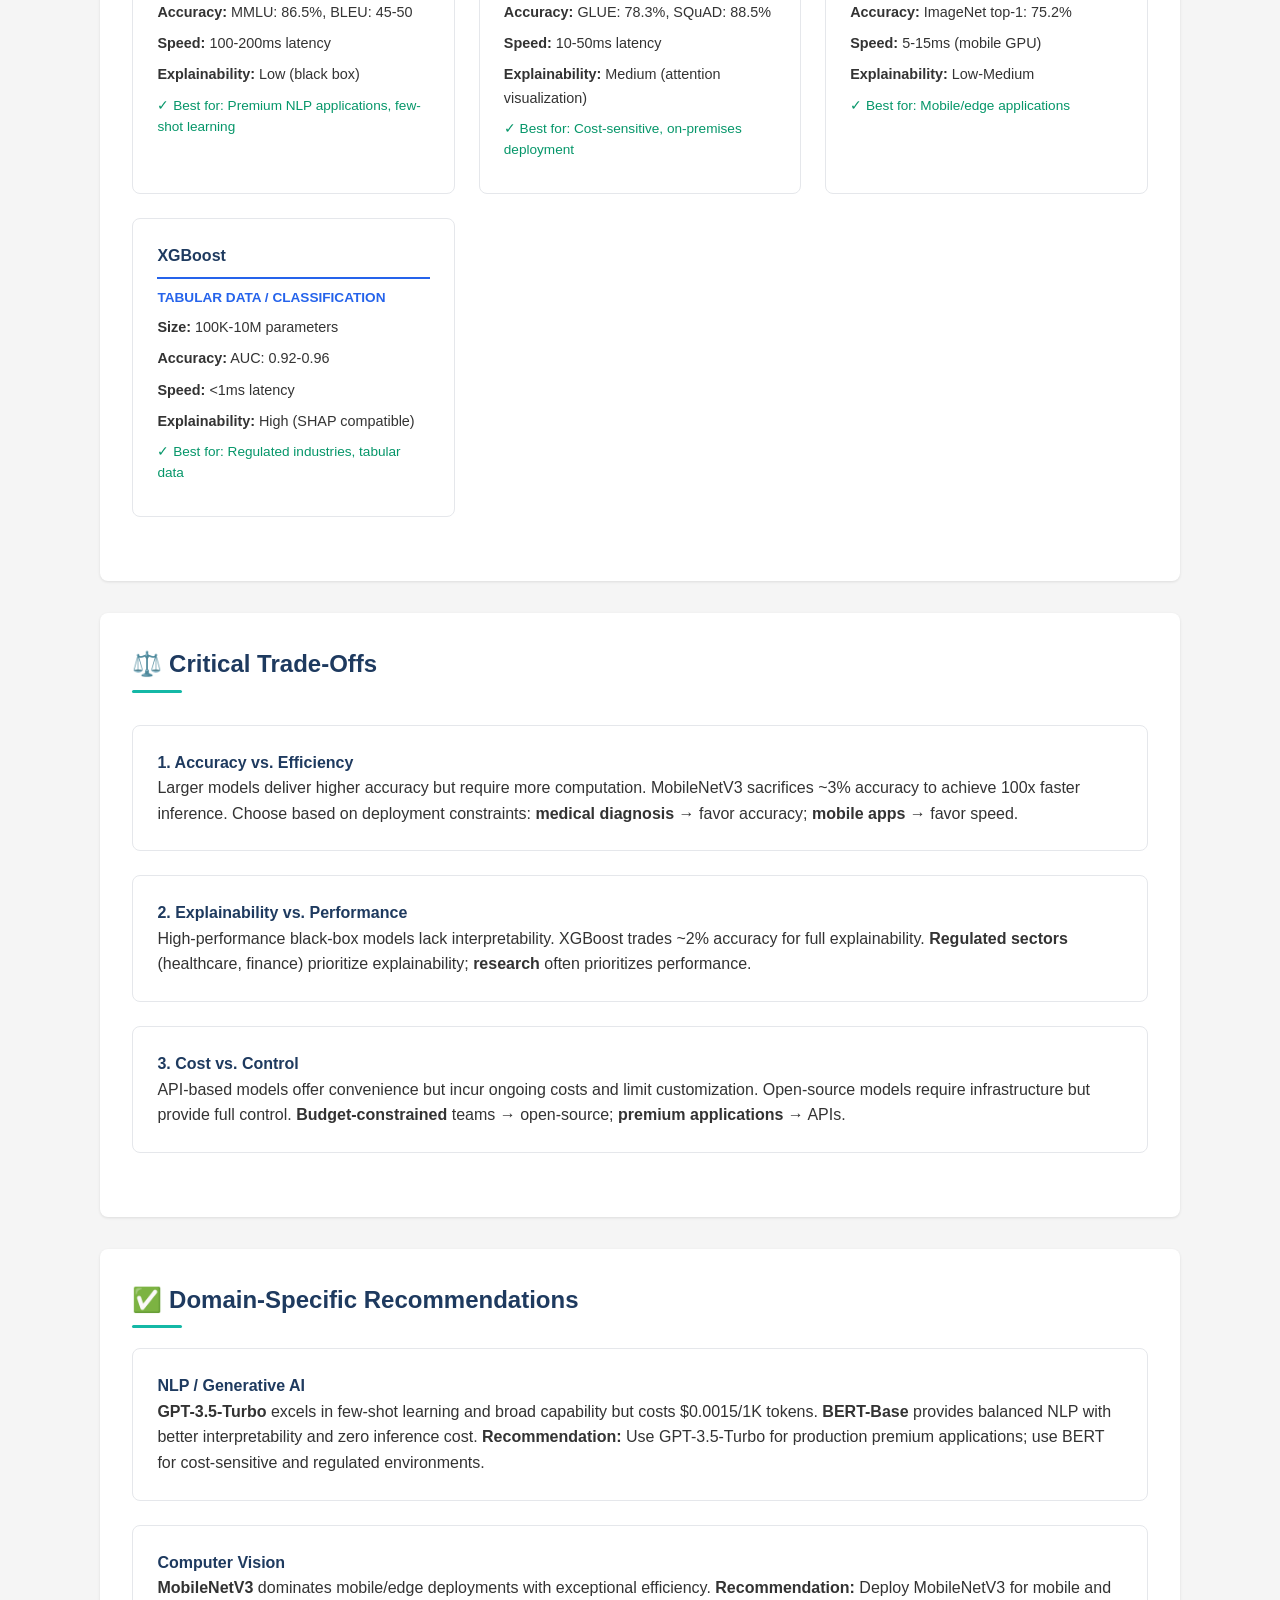
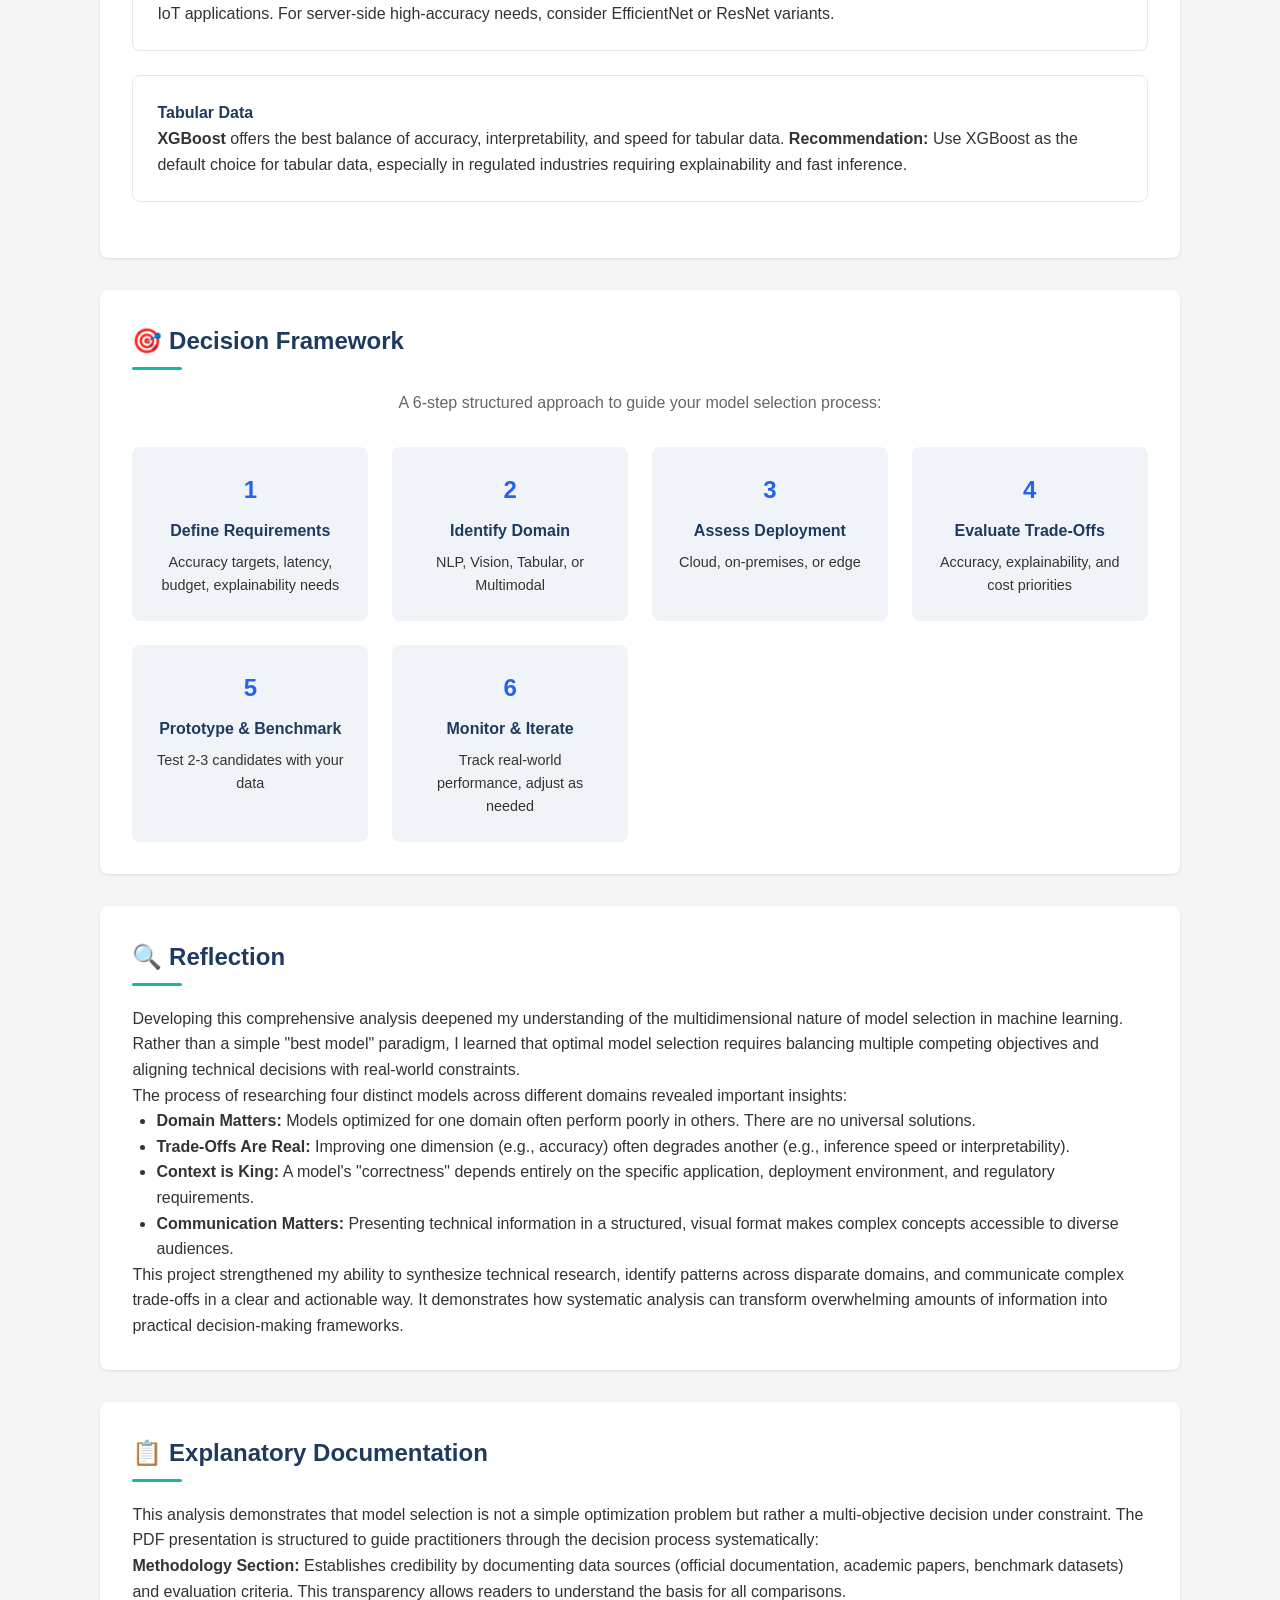
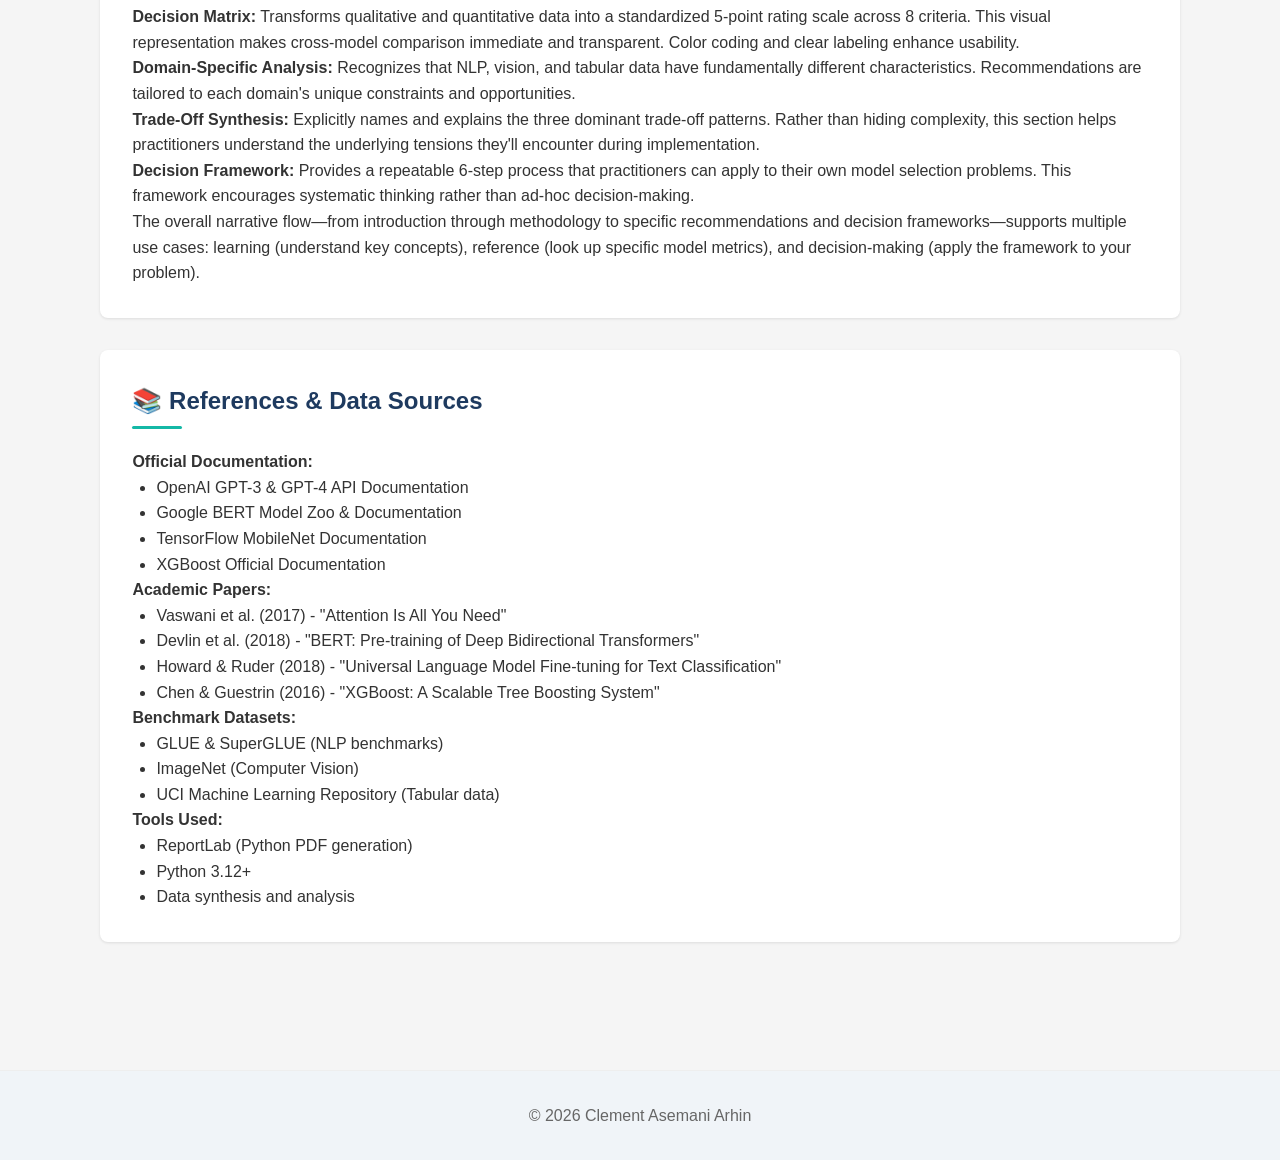
==== commit 874cce1f: "v15" ====
--- a/artifact5.html
+++ b/artifact5.html
@@ -229,7 +229,7 @@
 
   <body>
     <header>
-      <h1>Artifact 6 — Pre-Trained Models Trade-Offs Analysis</h1>
+      <h1>Artifact 5 — Pre-Trained Models Trade-Offs Analysis</h1>
       <a href="index.html">← Back to Portfolio</a>
     </header>
 
